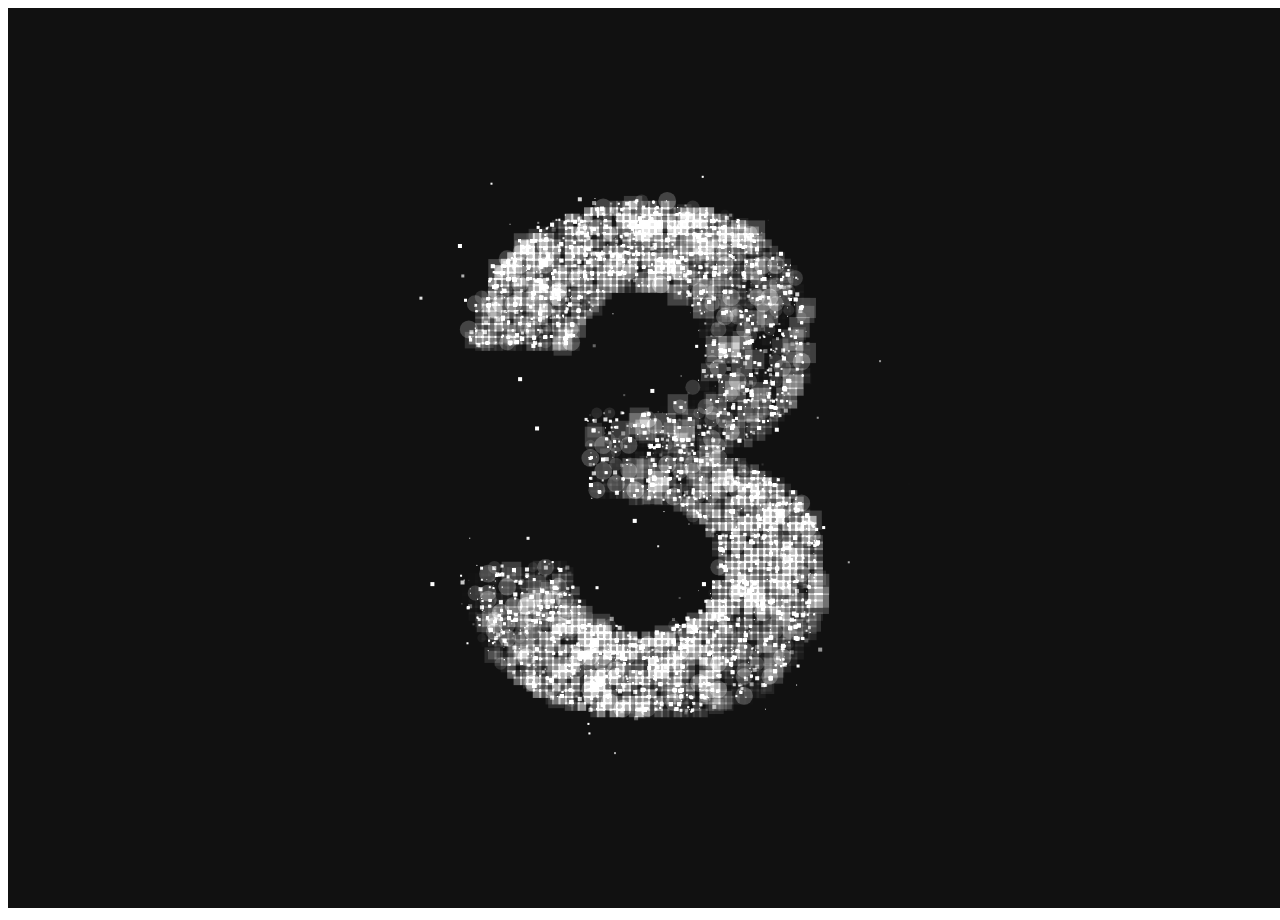
==== Last.html @ 885d0aae "Update Last.html" ====
<!DOCTYPE html PUBLIC "-//W3C//DTD XHTML 1.0 Strict//EN" "http://www.w3.org/TR/xhtml1/DTD/xhtml1-strict.dtd">
<html xml:lang="en" xmlns="http://www.w3.org/1999/xhtml">
	<head>
	<style>
                     #f{
 		   display:none;
		}

	</style>
		<title>愿一直陪你看遍四季的烟火。</title>
	    <meta http-equiv="content-type" content="text/html; charset=utf-8">
		<link rel="shortcut icon" href="http://lovejiani.duapp.com/favicon.ico">
		<script type="text/javascript" src="./static/js/jquery.min.js"></script>
		<script type="text/javascript" src="./static/js/jscex.min.js"></script>
		
	</head>
	<body>
		<div id = "f">
			<ul data-time="1000">
			<li data-saturation="0" data-lightness="100" >3</li>
			</ul>
			<ul data-time="1000">
			<li data-saturation="0" data-lightness="100" >2</li>
			</ul>
			<ul data-time="1000">
			<li data-saturation="0" data-lightness="100" >1</li>
			</ul>
			<ul data-time="3000">
			<li data-hue="197" >美</li>
			<li data-hue="0" >琪</li>
			<li data-hue="197" >我真的</li>
			<li data-hue="197" >不想</li>
			<li data-hue="45" >再有</li>
			<li data-hue="197" >遗憾了</li>
			</ul>
			<ul data-time="3000">
			<li data-hue="197" >我会努力强壮</li>
			<li data-hue="0" >体魄</li>
			<li data-hue="197" >而不是用</li>
			<li data-hue="197" >瘦弱的身板</li>
			<li data-hue="45" >去说</li>
			<li data-hue="197" >我爱你这三个字</li>
			</ul>
			<ul data-time="3000">
			<li data-hue="197" >我会拼尽</li>
			<li data-hue="0" >全力去</li>
			<li data-hue="197" >争取</li>
			<li data-hue="197" >我们</li>
			<li data-hue="45" >的未来，</li>
			<li data-hue="197" >所以啊</li>
			</ul>
			<ul data-time="3000">
			<li data-hue="197" >美</li>
			<li data-hue="0" >琪</li>
			<li data-hue="197" >新的</li>
			<li data-hue="197" >一年</li>
			<li data-hue="45" >你一定</li>
			<li data-hue="197" >要快乐啊！</li>
			</ul>
		</div>
		<div class="bomb-rocket"></div>


		<audio src="static/music/3.mp3" autoplay="autoplay"></audio>
		<canvas></canvas>	
	</body>
	<script>
		const newParticlesPerFrame = 100;

const color = (hsl, o) => {
    return `hsla(${hsl.h | 0}, ${hsl.s}%, ${hsl.l}%, ${o})`;
};

class TextSparks
{
    constructor() {

        this.opa    = 0;
        this.tick   = 0;
        this.drawCB = null;
        this.mask   = null;
        this.canvas = window.document.querySelector('canvas');
        this.engine = this.canvas.getContext('2d');

        this.maskTick   = 0;
        this.nextMaskCb = this.nextMask.bind(this);
        this.maskCache  = [];

        this.resize();
        this.fetchData();
        this.buildStackCache();

        this.particleMap = new Map();

    }

    buildStackCache() {

        this.maskCache = this.stack.map((stack) => {
            return this.buildTextMask(stack.texts);
        });

    }

    fetchData() {

        this.stackId = -1;
        this.stack   = [...document.querySelectorAll('div > ul')].map(ul => {
            return {
                ticks   : 0.05 * (ul.hasAttribute('data-time') ? ul.getAttribute('data-time') : 0),
                fadeIn  : ul.hasAttribute('data-fade-in') ? 50 / Number(ul.getAttribute('data-fade-in')) : 0,
                fadeOut : ul.hasAttribute('data-fade-out') ? 50 / Number(ul.getAttribute('data-fade-out')) : 0,
                texts : [...ul.querySelectorAll('li')].map(li => {
                    return {
                        text : li.innerHTML.trim(),
                        hsl : {
                            h :li.hasAttribute('data-hue') ? Number(li.getAttribute('data-hue')) : 0,
                            s :li.hasAttribute('data-saturation') ? Number(li.getAttribute('data-saturation')) : 100,
                            l :li.hasAttribute('data-lightness') ? Number(li.getAttribute('data-lightness')) : 50
                        }
                    };
                })
            };
        });

    }

    resize() {

        this.width  = window.innerWidth;
        this.height = window.innerHeight;

        this.canvas.setAttribute('width', this.width);
        this.canvas.setAttribute('height', this.height);

    }

    buildTextMask(texts) {

        const mask = [];

        const textAll = texts.reduce((all, textStack) => {
            return all.concat(textStack.text);
        }, '');

        const size         = 0.8;
        const width        = 200;
        const height       = width / (this.width / this.height) | 0;
        const baseFontSize = 20;

        // const canvas = document.querySelector('#test');
        const canvas = document.createElement('canvas');
        const engine = canvas.getContext('2d');

        canvas.setAttribute('width', width);
        canvas.setAttribute('height', height);

        const font = (size) => {
            return `bold ${size}px Arial`;
        };

        engine.fillStyle = '#000';
        engine.font = font(baseFontSize);
        const m     = engine.measureText(textAll);
        const rel   = m.width / (width * size);
        const fSize = Math.min(height * 0.8, baseFontSize / rel | 0);

        engine.font     = font(fSize);
        const fontWidth = engine.measureText(textAll).width;

        engine.fillText(
            textAll,
            (width - fontWidth) / 2,
            height / 2 + fSize * 0.35
        );

        let left  = (width - fontWidth) / 2;
        const bot = height / 2 + fSize * 0.35;

        Object.values(texts).forEach(textStack => {

            engine.clearRect(0, 0, width, height);

            engine.fillText(
                textStack.text,
                left,
                bot
            );

            left += engine.measureText(textStack.text).width;

            const data     = engine.getImageData(0, 0, width, height);
            const subStack = [];

            for (let i = 0, max = data.width * data.height; i < max; i++) {
                if (data.data[i * 4 + 3]) {
                    subStack.push({
                        x : (i % data.width) / data.width,
                        y : (i / data.width | 0) / data.height,
                        o : Math.random(),
                        t : Math.random()
                    });
                }
            }

            mask.push({
                hsl : textStack.hsl,
                s   : subStack
            });

        });

        return mask;
    }

    createNewParticle() {

        for (let i = 0; i < newParticlesPerFrame; i++) {

            let main        = Math.random() * this.mask.length | 0;
            let subMask     = this.mask[main];
            let maskElement = this.mask[main].s[Math.random() * this.mask[main].s.length | 0];

            if (subMask && maskElement) {
                let particle = {
                    x   : maskElement.x,
                    y   : maskElement.y,
                    hsl : subMask.hsl,
                    c   : this.prepareParticle
                };

                this.particleMap.set(particle, particle);
            }

        }
    }

    secLog(log, timesPerFrame) {
        if(Math.random() < 1 / 60 / timesPerFrame) {
            console.log(log);
        }
    }

    clear() {
        this.engine.fillStyle = '#111';
        this.engine.fillRect(0, 0, this.width, this.height);
    }

    randFromList(...rands) {
        return rands.reduce((acc, rand) => {
            return acc + rand;
        }, 0) / rands.length;
    }

    prepareParticle(particle) {

        const r1 = Math.random();
        const r2 = Math.random();
        const r3 = Math.random();

        const rad = r3 * Math.PI * 2;

        particle.x += (-0.5 + r1) / 300;
        particle.y += (-0.5 + r2) / 300;
        particle.si = 1 + Math.random() * 4 | 0;
        // particle.cc = this.randFromList(r2, r3);
        // particle.cc = this.hue / 365;

        particle.s = 0.003 + this.randFromList(r1, r2) / 10;
        particle.l = 0;

        particle.mx = Math.cos(rad) * (particle.s / (r1 < 0.05 ? 10 : 400));
        particle.my = Math.sin(rad) * (particle.s / (r1 < 0.05 ? 10 : 400));

        particle.c = this.drawParticle;
    }

    drawParticle(particle) {

        if (particle.l >= 1) {
            particle.c = null;
            return;
        }

        particle.l += particle.s;
        particle.x += particle.mx;
        particle.y += particle.my;

        this.engine.fillStyle = color(particle.hsl, this.opa * Math.sin(particle.l * Math.PI));
        this.engine.fillRect(particle.x * this.width, particle.y * this.height, particle.si, particle.si);

    }

    renderParticles() {

        this.particleMap.forEach((particle) => {

            particle.c.call(this, particle);

            if (!particle.c) {
                this.particleMap.delete(particle);
            }

        });

    }

    drawStatic() {

        let i = 0;
        const step = 0.01;

        this.mask.forEach(subMask => {
            subMask.s.forEach(pos => {

                i++;

                this.engine.fillStyle = color(subMask.hsl, (1 + Math.cos(pos.x * 5 * pos.y * 5 + this.tick / 10)) / 2 * this.opa * pos.t * 0.5);
                this.engine.fillRect(
                    pos.x * this.width,
                    pos.y * this.height,
                    this.width / 150,
                    this.width / 150
                );

                if (i % 2) {
                    return;
                }

                pos.o        += step;
                const opa     = Math.max(0, Math.sin(pos.o * Math.PI * 2));
                const padding = opa * this.width / 200;

                this.engine.fillStyle = color(subMask.hsl, this.opa * opa * 0.2);

                if (pos.t < 0.5) {
                    this.engine.beginPath();
                    this.engine.arc(
                        pos.x * this.width,
                        pos.y * this.height,
                        this.width / 500  + padding,
                        0,
                        Math.PI * 2
                    );
                    this.engine.fill();
                } else {
                    this.engine.fillRect(
                        pos.x * this.width - padding,
                        pos.y * this.height - padding,
                        this.width / 150  + padding * 2,
                        this.width / 150  + padding * 2
                    );
                }

            });
        });



    }

    draw() {

        this.tick++;

        this.nextMaskCb();
        this.createNewParticle();
        this.clear();

        this.engine.globalCompositeOperation = 'lighter';
        this.drawStatic();
        this.renderParticles();
        this.engine.globalCompositeOperation = 'source-over';

        requestAnimationFrame(this.drawCB);

    }

    fadeInMask() {
        this.opa += this.stack[this.stackId].fadeIn;

        if (this.opa >= 1) {
            this.opa = 1;

            this.afterFadeIn();
        }
    }

    afterFadeIn() {

        this.opa = 1;

        if (this.stack[this.stackId].ticks) {
            this.maskTick   = 0;
            this.nextMaskCb = this.tickMask.bind(this);
        } else {
            this.nextMaskCb = () => {};
        }

    }

    fadeOutMask() {

        this.opa -= this.stack[this.stackId].fadeOut;

        if (this.opa <= 0) {
            this.afterFadeOut();
        }

    }

    afterFadeOut() {

        this.opa = 0;
        this.nextMaskCb = this.nextMask.bind(this);

    }

    tickMask() {

        this.maskTick++;

        if (this.maskTick >= this.stack[this.stackId].ticks) {
            if (this.stack[this.stackId].fadeOut) {
                this.nextMaskCb = this.fadeOutMask.bind(this);
            } else {
                this.afterFadeOut();
            }
        }

    }

    nextMask() {

        this.stackId++;

        if (this.stackId >= this.stack.length) {
            this.stackId = this.stack.length - 1;
        }

        this.mask = this.maskCache[this.stackId];

        if (this.stack[this.stackId].fadeIn) {
            this.nextMaskCb = this.fadeInMask.bind(this);
        } else {
            this.opa = 1;
            this.afterFadeIn();
        }
    }

    run() {

        this.drawCB = this.draw.bind(this);
        this.drawCB();

    }
}

const a = new TextSparks();
a.run();
	</script>
</html>
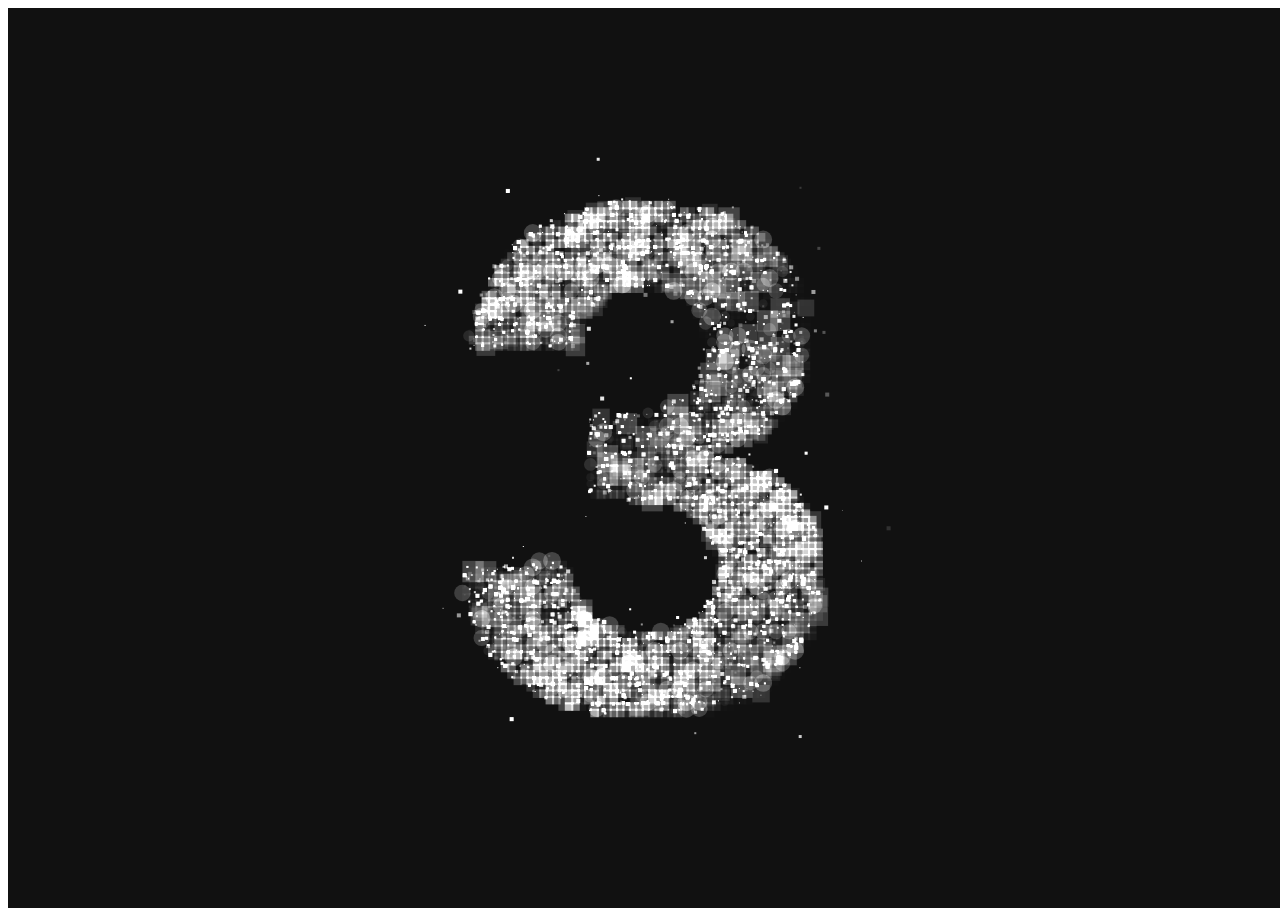
==== commit a53a02a8: "Update Last.html" ====
--- a/Last.html
+++ b/Last.html
@@ -28,7 +28,7 @@
 			<ul data-time="3000">
 			<li data-hue="197" >美</li>
 			<li data-hue="0" >琪</li>
-			<li data-hue="197" >我真的</li>
+			<li data-hue="197" >我</li>
 			<li data-hue="197" >不想</li>
 			<li data-hue="45" >再有</li>
 			<li data-hue="197" >遗憾了</li>
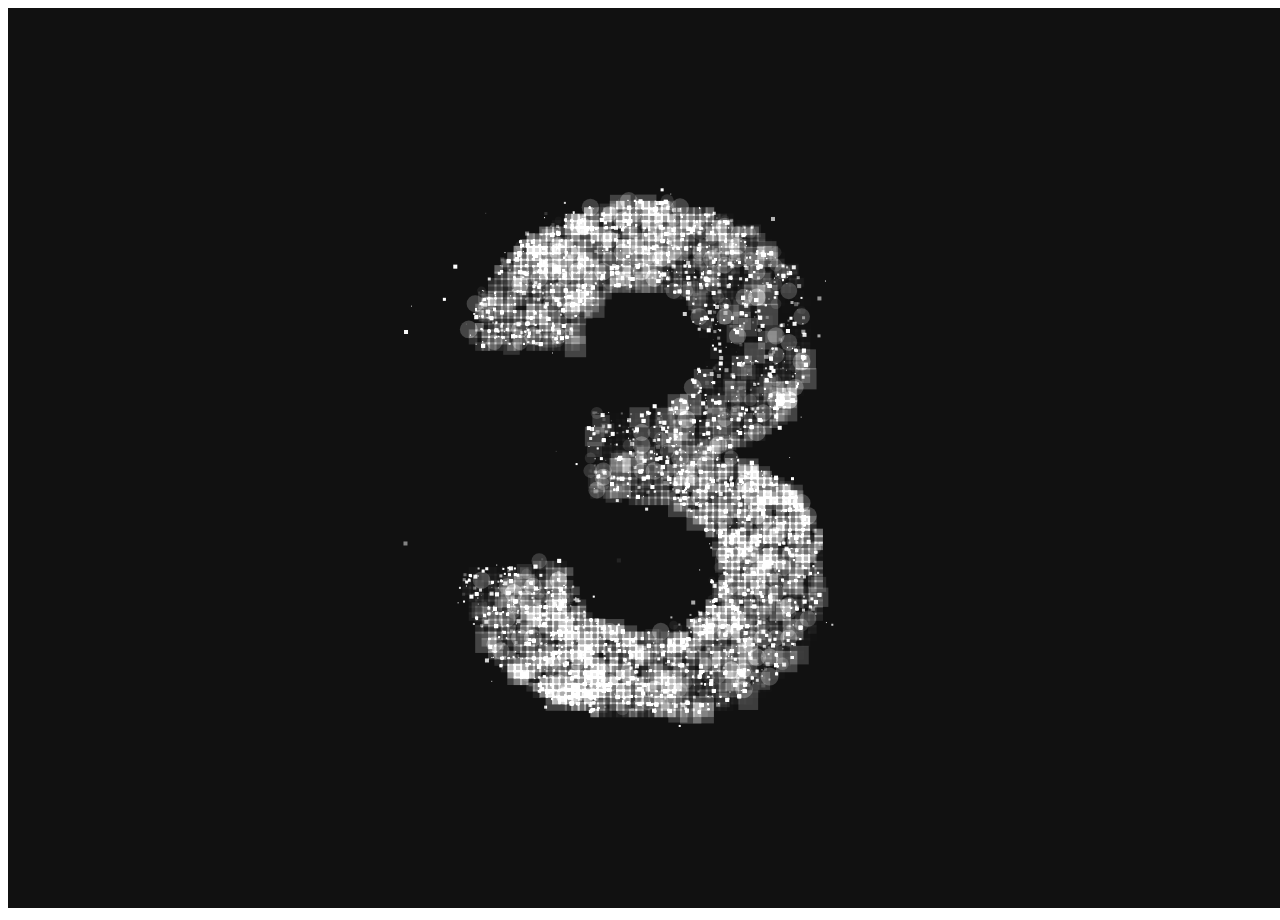
==== commit ff3a0478: "Update Last.html" ====
--- a/Last.html
+++ b/Last.html
@@ -29,33 +29,33 @@
 			<li data-hue="197" >美</li>
 			<li data-hue="0" >琪</li>
 			<li data-hue="197" >我</li>
-			<li data-hue="197" >不想</li>
-			<li data-hue="45" >再有</li>
-			<li data-hue="197" >遗憾了</li>
+			<li data-hue="197" >不</li>
+			<li data-hue="45" >想</li>
+			<li data-hue="197" >遗憾</li>
 			</ul>
 			<ul data-time="3000">
-			<li data-hue="197" >我会努力强壮</li>
-			<li data-hue="0" >体魄</li>
-			<li data-hue="197" >而不是用</li>
-			<li data-hue="197" >瘦弱的身板</li>
-			<li data-hue="45" >去说</li>
-			<li data-hue="197" >我爱你这三个字</li>
+			<li data-hue="197" >我</li>
+			<li data-hue="0" >会</li>
+			<li data-hue="197" >拼</li>
+			<li data-hue="197" >尽</li>
+			<li data-hue="45" >全</li>
+			<li data-hue="197" >力</li>
 			</ul>
 			<ul data-time="3000">
-			<li data-hue="197" >我会拼尽</li>
-			<li data-hue="0" >全力去</li>
-			<li data-hue="197" >争取</li>
-			<li data-hue="197" >我们</li>
-			<li data-hue="45" >的未来，</li>
-			<li data-hue="197" >所以啊</li>
+			<li data-hue="197" >争</li>
+			<li data-hue="0" >取</li>
+			<li data-hue="197" >我</li>
+			<li data-hue="197" >们</li>
+			<li data-hue="45" >的</li>
+			<li data-hue="197" >未来</li>
 			</ul>
 			<ul data-time="3000">
 			<li data-hue="197" >美</li>
 			<li data-hue="0" >琪</li>
-			<li data-hue="197" >新的</li>
-			<li data-hue="197" >一年</li>
-			<li data-hue="45" >你一定</li>
-			<li data-hue="197" >要快乐啊！</li>
+			<li data-hue="197" >新</li>
+			<li data-hue="197" >年</li>
+			<li data-hue="45" >快</li>
+			<li data-hue="197" >乐！</li>
 			</ul>
 		</div>
 		<div class="bomb-rocket"></div>
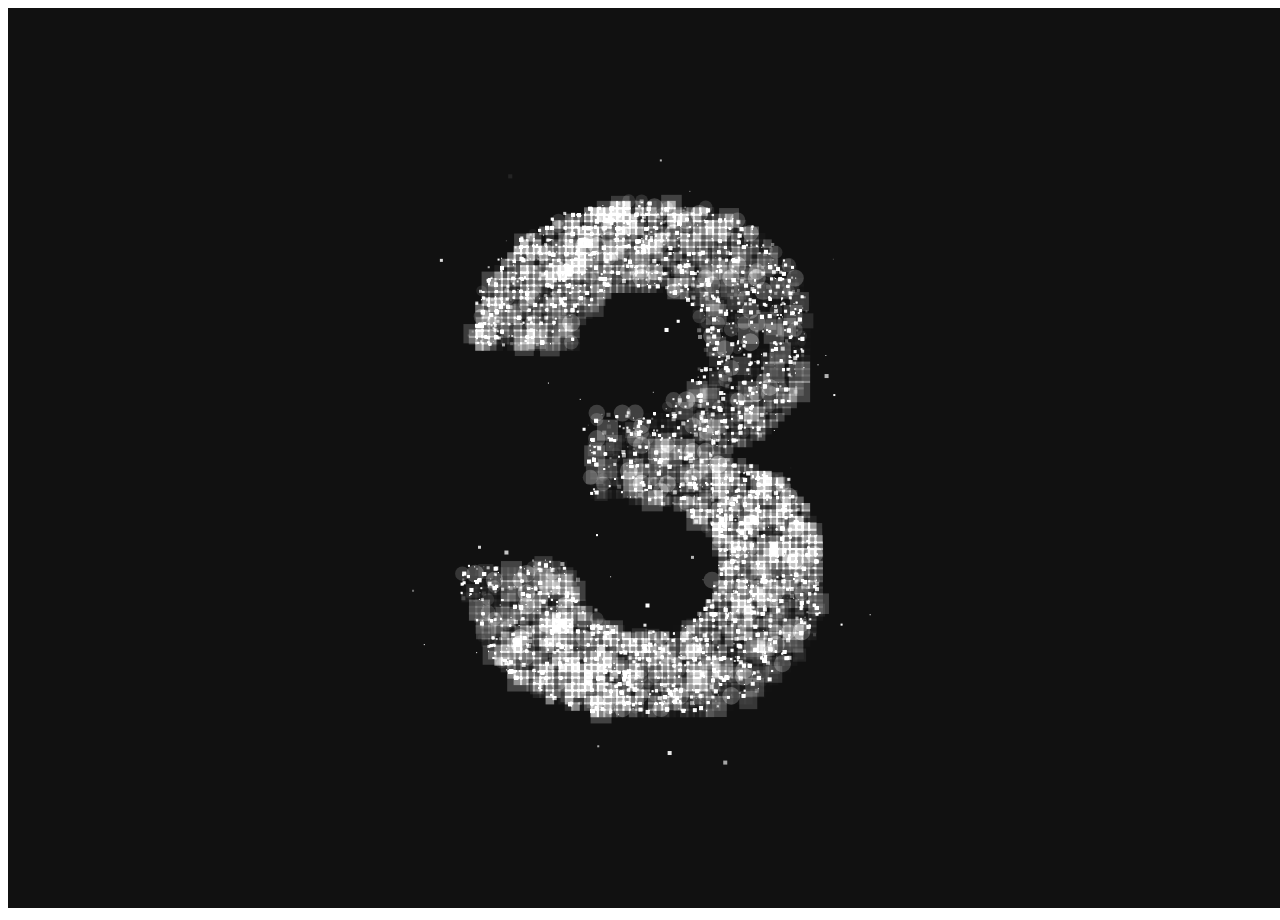
==== commit f02305ee: "Update Last.html" ====
--- a/Last.html
+++ b/Last.html
@@ -49,6 +49,37 @@
 			<li data-hue="45" >的</li>
 			<li data-hue="197" >未来</li>
 			</ul>
+			</ul>
+			<ul data-time="3000">
+			<li data-hue="197" >我</li>
+			<li data-hue="0" >会</li>
+			<li data-hue="197" >加</li>
+			<li data-hue="197" >强</li>
+			<li data-hue="45" >体</li>
+			<li data-hue="197" >魄</li>
+			</ul>
+			<ul data-time="3000">
+			<li data-hue="197" >用</li>
+			<li data-hue="0" >尽</li>
+			<li data-hue="197" >全</li>
+			<li data-hue="197" >力</li>
+			<li data-hue="45" >喊</li>
+			<li data-hue="197" >出</li>
+			</ul>
+			</ul>
+			<ul data-time="3000">
+			<li data-hue="197" >徐</li>
+			<li data-hue="0" >美</li>
+			<li data-hue="197" >琪</li>
+			<li data-hue="197" >我 </li>
+			<li data-hue="45" >爱</li>
+			<li data-hue="197" >你！</li>
+			</ul>
+			<ul data-time="3000">
+			<li data-hue="197" >所</li>
+			<li data-hue="0" >以</li>
+			<li data-hue="197" >啊</li>
+			</ul>
 			<ul data-time="3000">
 			<li data-hue="197" >美</li>
 			<li data-hue="0" >琪</li>
@@ -57,11 +88,17 @@
 			<li data-hue="45" >快</li>
 			<li data-hue="197" >乐！</li>
 			</ul>
+			<ul data-time="3000">
+			<li data-hue="197" >要</li>
+			<li data-hue="0" >一</li>
+			<li data-hue="197" >直</li>
+			<li data-hue="197" >一</li>
+			<li data-hue="45" >值</li>
+			<li data-hue="197" >快乐！</li>
+			</ul>
 		</div>
-		<div class="bomb-rocket"></div>
-
-
-		<audio src="static/music/3.mp3" autoplay="autoplay"></audio>
+
+		<audio src="static/music/2.mp3" autoplay="autoplay"></audio>
 		<canvas></canvas>	
 	</body>
 	<script>
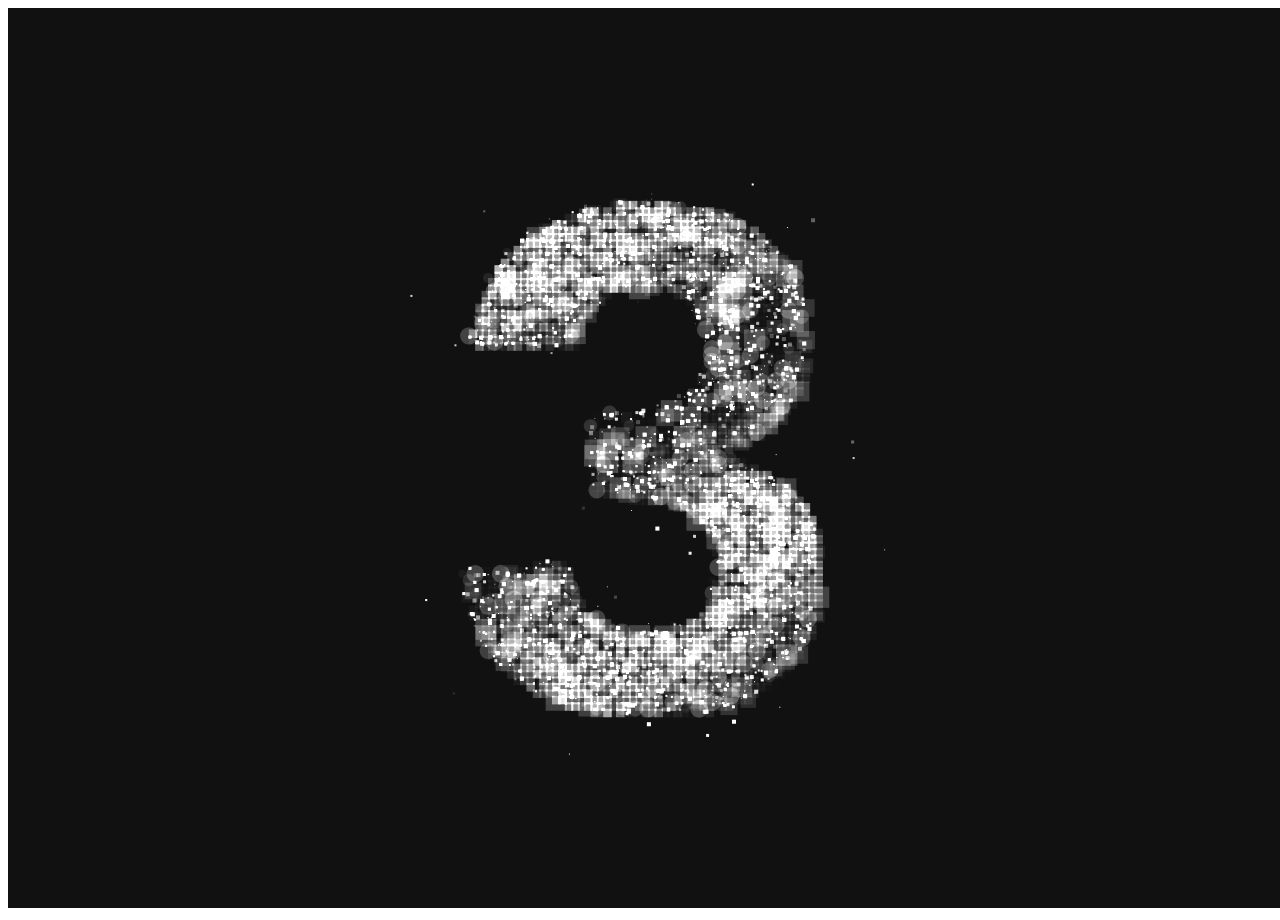
==== commit 52fb14ac: "Update Last.html" ====
--- a/Last.html
+++ b/Last.html
@@ -25,7 +25,7 @@
 			<ul data-time="1000">
 			<li data-saturation="0" data-lightness="100" >1</li>
 			</ul>
-			<ul data-time="3000">
+			<ul data-time="5000">
 			<li data-hue="197" >美</li>
 			<li data-hue="0" >琪</li>
 			<li data-hue="197" >我</li>
@@ -33,7 +33,7 @@
 			<li data-hue="45" >想</li>
 			<li data-hue="197" >遗憾</li>
 			</ul>
-			<ul data-time="3000">
+			<ul data-time="5000">
 			<li data-hue="197" >我</li>
 			<li data-hue="0" >会</li>
 			<li data-hue="197" >拼</li>
@@ -41,7 +41,7 @@
 			<li data-hue="45" >全</li>
 			<li data-hue="197" >力</li>
 			</ul>
-			<ul data-time="3000">
+			<ul data-time="5000">
 			<li data-hue="197" >争</li>
 			<li data-hue="0" >取</li>
 			<li data-hue="197" >我</li>
@@ -50,7 +50,7 @@
 			<li data-hue="197" >未来</li>
 			</ul>
 			</ul>
-			<ul data-time="3000">
+			<ul data-time="5000">
 			<li data-hue="197" >我</li>
 			<li data-hue="0" >会</li>
 			<li data-hue="197" >加</li>
@@ -58,7 +58,7 @@
 			<li data-hue="45" >体</li>
 			<li data-hue="197" >魄</li>
 			</ul>
-			<ul data-time="3000">
+			<ul data-time="5000">
 			<li data-hue="197" >用</li>
 			<li data-hue="0" >尽</li>
 			<li data-hue="197" >全</li>
@@ -67,7 +67,7 @@
 			<li data-hue="197" >出</li>
 			</ul>
 			</ul>
-			<ul data-time="3000">
+			<ul data-time="5000">
 			<li data-hue="197" >徐</li>
 			<li data-hue="0" >美</li>
 			<li data-hue="197" >琪</li>
@@ -83,18 +83,35 @@
 			<ul data-time="3000">
 			<li data-hue="197" >美</li>
 			<li data-hue="0" >琪</li>
+			</ul>
+			<ul data-time="3000">
 			<li data-hue="197" >新</li>
-			<li data-hue="197" >年</li>
-			<li data-hue="45" >快</li>
-			<li data-hue="197" >乐！</li>
-			</ul>
-			<ul data-time="3000">
+			<li data-hue="0" >的</li>
+			<li data-hue="197" >一</li>
+			<li data-hue="197" >年 </li>
+			<li data-hue="45" >里</li>
+			</ul>
+			<ul data-time="5000">
 			<li data-hue="197" >要</li>
 			<li data-hue="0" >一</li>
 			<li data-hue="197" >直</li>
 			<li data-hue="197" >一</li>
-			<li data-hue="45" >值</li>
+			<li data-hue="45" >直</li>
 			<li data-hue="197" >快乐！</li>
+			</ul>
+			<ul data-time="5000">
+			<li data-hue="197" >而</li>
+			<li data-hue="0" >你</li>
+			<li data-hue="197" >就</li>
+			<li data-hue="197" >是 </li>
+			<li data-hue="45" >我</li>
+			</ul>
+			<ul data-time="3000">
+			<li data-hue="197" >最</li>
+			<li data-hue="0" >大</li>
+			<li data-hue="197" >的</li>
+			<li data-hue="197" >快</li>
+			<li data-hue="45" >乐</li>
 			</ul>
 		</div>
 
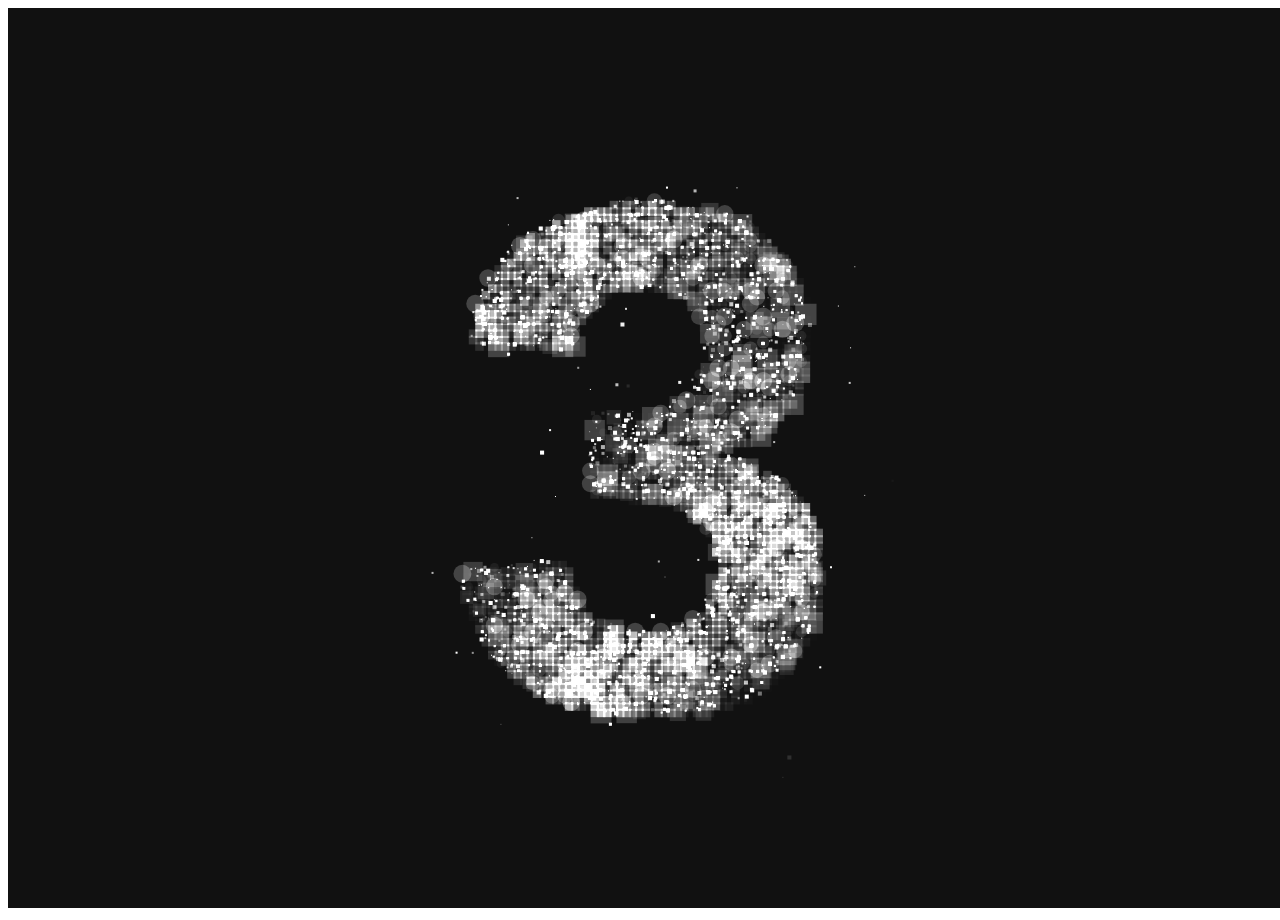
==== commit 4a0e43a9: "Update Last.html" ====
--- a/Last.html
+++ b/Last.html
@@ -92,7 +92,24 @@
 			<li data-hue="45" >里</li>
 			</ul>
 			<ul data-time="5000">
+			<li data-hue="197" >无</li>
+			<li data-hue="0" >论</li>
+			<li data-hue="197" >我</li>
+			<li data-hue="197" >们</li>
+			</ul>
+			<ul data-time="5000">
+			<li data-hue="197" >结</li>
+			<li data-hue="0" >局</li>
+			<li data-hue="197" >与</li>
+			<li data-hue="197" >否</li>
+
+			</ul>
+			<ul data-time="5000">
+			<li data-hue="197" >你</li>
+			<li data-hue="0" >都</li>
 			<li data-hue="197" >要</li>
+			</ul>
+			<ul data-time="5000">
 			<li data-hue="0" >一</li>
 			<li data-hue="197" >直</li>
 			<li data-hue="197" >一</li>
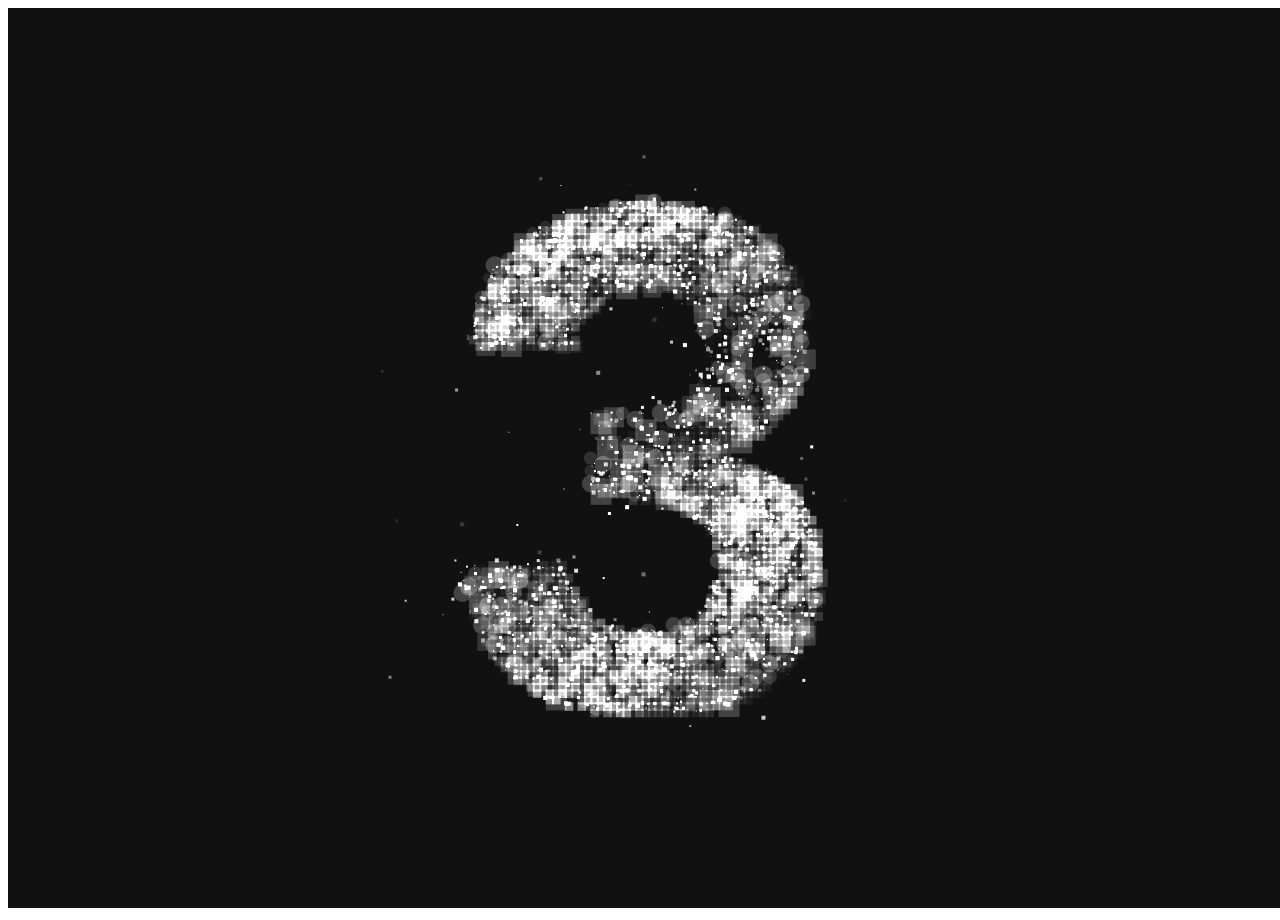
==== commit 2e829182: "Update Last.html" ====
--- a/Last.html
+++ b/Last.html
@@ -25,7 +25,7 @@
 			<ul data-time="1000">
 			<li data-saturation="0" data-lightness="100" >1</li>
 			</ul>
-			<ul data-time="5000">
+			<ul data-time="3000">
 			<li data-hue="197" >美</li>
 			<li data-hue="0" >琪</li>
 			<li data-hue="197" >我</li>
@@ -33,7 +33,7 @@
 			<li data-hue="45" >想</li>
 			<li data-hue="197" >遗憾</li>
 			</ul>
-			<ul data-time="5000">
+			<ul data-time="3000">
 			<li data-hue="197" >我</li>
 			<li data-hue="0" >会</li>
 			<li data-hue="197" >拼</li>
@@ -41,7 +41,7 @@
 			<li data-hue="45" >全</li>
 			<li data-hue="197" >力</li>
 			</ul>
-			<ul data-time="5000">
+			<ul data-time="3000">
 			<li data-hue="197" >争</li>
 			<li data-hue="0" >取</li>
 			<li data-hue="197" >我</li>
@@ -50,7 +50,7 @@
 			<li data-hue="197" >未来</li>
 			</ul>
 			</ul>
-			<ul data-time="5000">
+			<ul data-time="3000">
 			<li data-hue="197" >我</li>
 			<li data-hue="0" >会</li>
 			<li data-hue="197" >加</li>
@@ -67,7 +67,7 @@
 			<li data-hue="197" >出</li>
 			</ul>
 			</ul>
-			<ul data-time="5000">
+			<ul data-time="3000">
 			<li data-hue="197" >徐</li>
 			<li data-hue="0" >美</li>
 			<li data-hue="197" >琪</li>
@@ -91,32 +91,32 @@
 			<li data-hue="197" >年 </li>
 			<li data-hue="45" >里</li>
 			</ul>
-			<ul data-time="5000">
+			<ul data-time="3000">
 			<li data-hue="197" >无</li>
 			<li data-hue="0" >论</li>
 			<li data-hue="197" >我</li>
 			<li data-hue="197" >们</li>
 			</ul>
-			<ul data-time="5000">
+			<ul data-time="3000">
 			<li data-hue="197" >结</li>
 			<li data-hue="0" >局</li>
 			<li data-hue="197" >与</li>
 			<li data-hue="197" >否</li>
 
 			</ul>
-			<ul data-time="5000">
+			<ul data-time="3000">
 			<li data-hue="197" >你</li>
 			<li data-hue="0" >都</li>
 			<li data-hue="197" >要</li>
 			</ul>
-			<ul data-time="5000">
+			<ul data-time="3000">
 			<li data-hue="0" >一</li>
 			<li data-hue="197" >直</li>
 			<li data-hue="197" >一</li>
 			<li data-hue="45" >直</li>
 			<li data-hue="197" >快乐！</li>
 			</ul>
-			<ul data-time="5000">
+			<ul data-time="3000">
 			<li data-hue="197" >而</li>
 			<li data-hue="0" >你</li>
 			<li data-hue="197" >就</li>
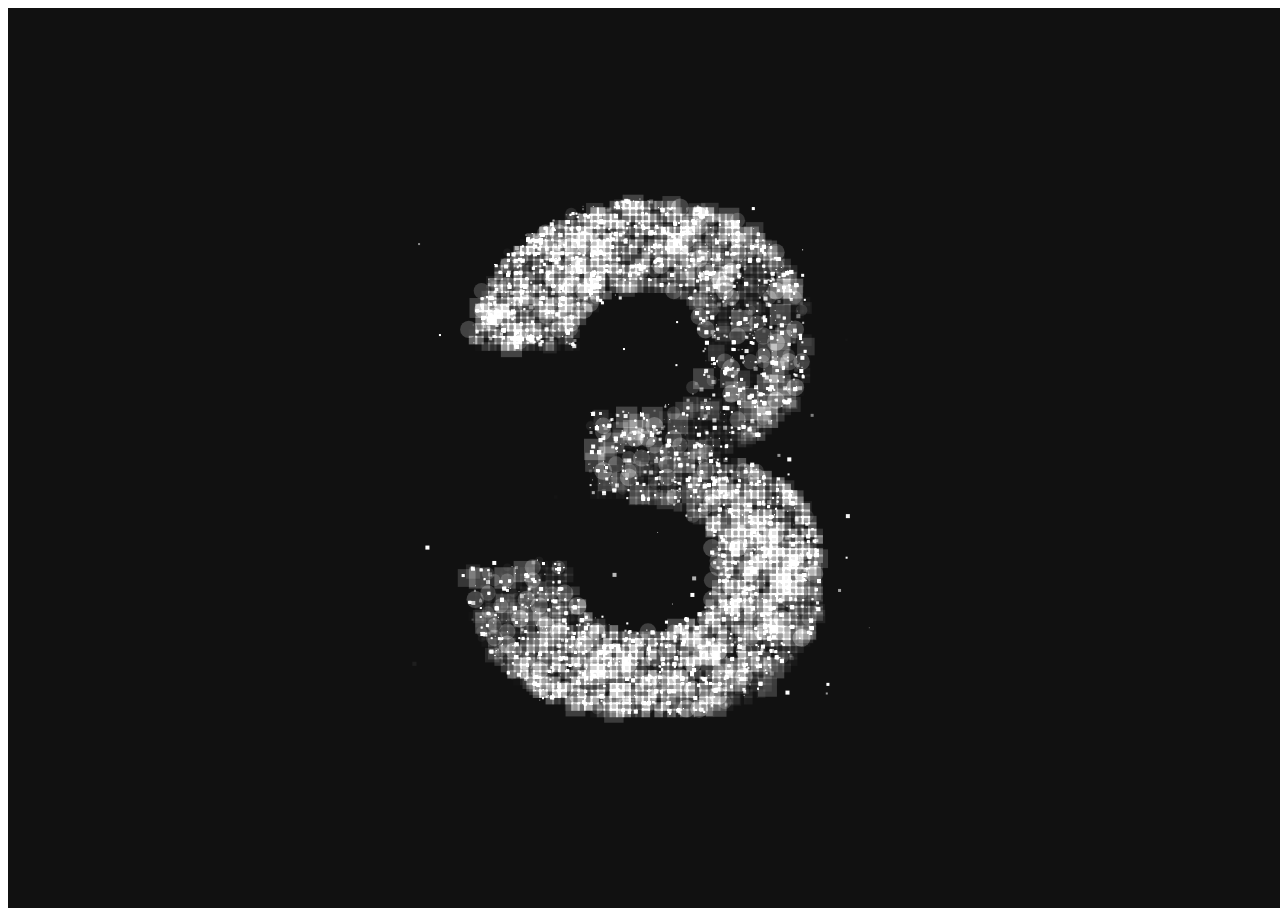
==== commit b4a6aecd: "Update Last.html" ====
--- a/Last.html
+++ b/Last.html
@@ -129,6 +129,17 @@
 			<li data-hue="197" >的</li>
 			<li data-hue="197" >快</li>
 			<li data-hue="45" >乐</li>
+			</ul>
+			<ul data-time="3000">
+			<li data-hue="197" >亲</li>
+			<li data-hue="0" >爱</li>
+			<li data-hue="197" >的</li>
+			</ul>
+			<ul data-time="3000">
+			<li data-hue="197" >新</li>
+			<li data-hue="0" >年</li>
+			<li data-hue="197" >快</li>
+			<li data-hue="197" >乐</li>
 			</ul>
 		</div>
 
